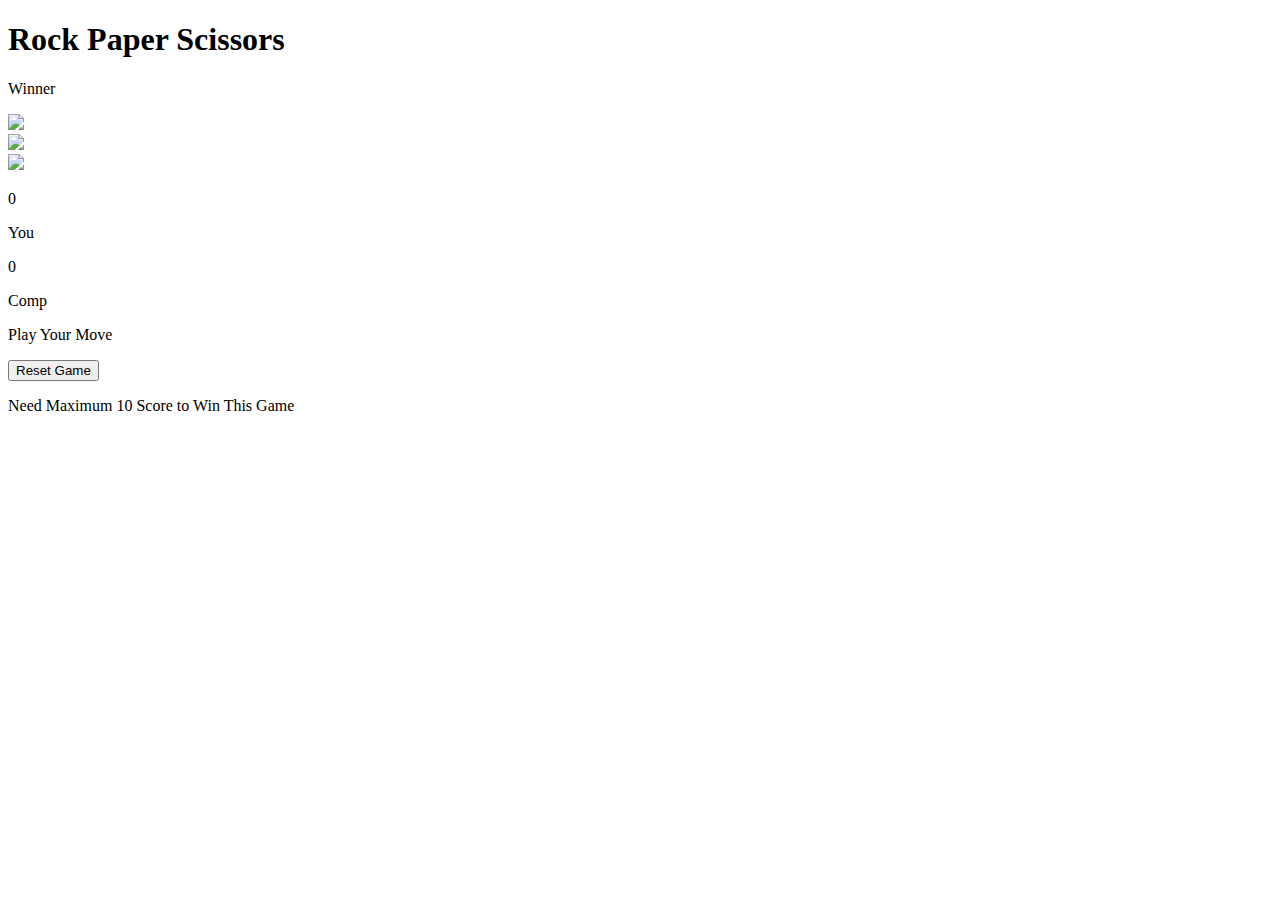
==== index.html @ 09ef4e53 "Update and rename 15_rockPaperScissor.html to index.html" ====
<!DOCTYPE html>
<html lang="en">
<head>
    <meta charset="UTF-8">
    <meta name="viewport" content="width=device-width, initial-scale=1.0">
    <title>Rock Paper Scissors</title>
    <!-- <link rel="stylesheet" href="/15_rockPaperScissor.css"> -->
    <link rel="stylesheet" href="15_rockPaperScissor.css">
</head>
<body>
    <h1>Rock Paper Scissors</h1>
    <p id="msg2" class="hide">Winner</p>
    <div class="choices">
        <div class="choice" id="rock">
            <img src="/javascript/Js_images/rock.png"">
        </div>
        <div class="choice" id="paper">
            <img src="/javascript/Js_images/paper.png">
        </div>
        <div class="choice" id="scissors">
            <img src="/javascript//Js_images/scissors.png">
        </div>
    </div>

    <div class="score-board">
        <div class="score">
            <p id="user-score">0</p>
            <p>You</p>
        </div>
        <div class="score">
            <p id="comp-score">0</p>
            <p>Comp</p>
        </div>
    </div>

    <div class="msg-container">
        <p id="msg1">Play Your Move</p>
    </div>

    <button id="reset-btn">Reset Game</button>
    <p id="tip">Need Maximum 10 Score to Win This Game</p>
    <script src="15_rockPaperScissor.js"></script>
</body>
</html>
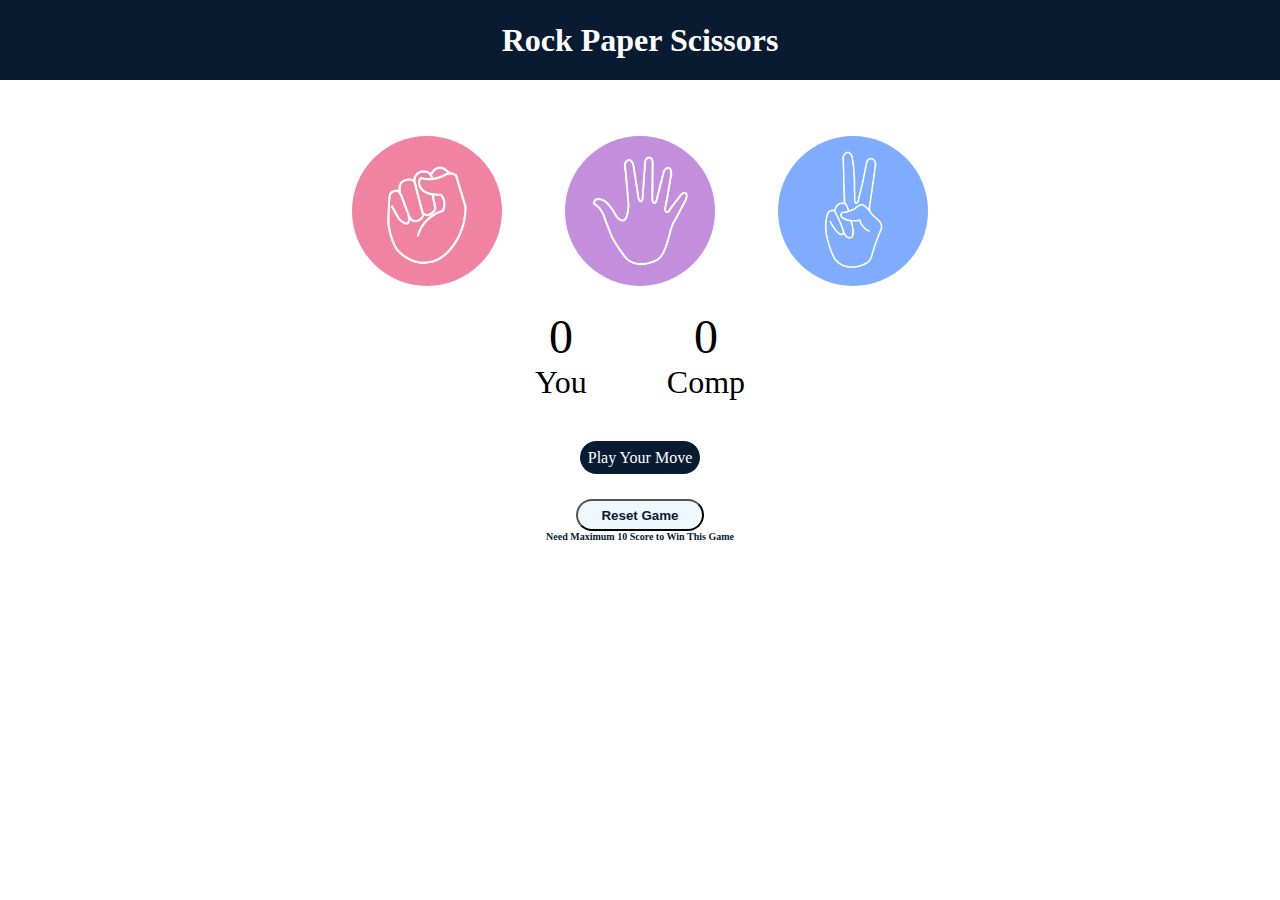
==== commit 89aeed13: "Update index.html" ====
--- a/index.html
+++ b/index.html
@@ -12,13 +12,13 @@
     <p id="msg2" class="hide">Winner</p>
     <div class="choices">
         <div class="choice" id="rock">
-            <img src="/javascript/Js_images/rock.png"">
+            <img src="/rock.png"">
         </div>
         <div class="choice" id="paper">
-            <img src="/javascript/Js_images/paper.png">
+            <img src="/paper.png">
         </div>
         <div class="choice" id="scissors">
-            <img src="/javascript//Js_images/scissors.png">
+            <img src="/scissors.png">
         </div>
     </div>
 
--- a/15_rockPaperScissor.css
+++ b/15_rockPaperScissor.css
@@ -0,0 +1,116 @@
+*{
+    margin:0;
+    padding: 0;
+    text-align: center;
+}
+
+body{
+    background-image: url("Js_images/360_F_193960839_iqw2Gpqh5RWYcd521hwWmtScvH7R5Une.webp");
+    background-repeat: no-repeat;
+    background-size: cover;
+}
+
+body::before{
+    opacity: 2;
+}
+
+h1{
+    background-color: #081b31;
+    color:White;
+    height: 5rem;
+    line-height: 5rem;
+}
+
+.choice{
+    height:165px;
+    width:165px;
+    border-radius: 50%;
+    display: flex;
+    justify-content: center;
+    align-items: center;
+}
+
+img{
+    height: 150px;
+    width: 150px;
+    object-fit:cover;
+    border-radius: 50%;
+}
+
+.choices{
+    display:flex;
+    justify-content: center;
+    align-items: center;
+    gap: 3rem;
+    margin-top:3rem;
+}
+
+.choice:hover{
+    /* opacity:0.5; */
+    cursor:pointer;
+    background-color: #081b31;
+}
+
+.score-board{
+    display:flex;
+    justify-content: center;
+    align-items: center;
+    font-size: 2rem;
+    margin-top: 1rem;
+    gap:5rem;
+}
+
+#user-score, #comp-score{
+    font-size: 3rem; 
+}
+
+.msg-container{
+    margin-top: 3rem;
+}
+
+#msg1{
+    background-color: #081b31;
+    color: white;
+    font-size: 1rem;
+    display: inline;
+    padding: 0.5rem;
+    border-radius: 2rem;
+}
+
+#reset-btn{
+    margin-top: 2rem;
+    height: 2rem;
+    width:8rem;
+    /* background-image: linear-gradient(rgb(14, 13, 102),rgb(255, 0, 0),rgb(133, 10, 138)); */
+    background-color: aliceblue;
+    color: #081b31;
+    font-weight: 600;
+    border-radius: 2rem; 
+    cursor: pointer;
+}
+
+#tip{
+    font-size:x-small;
+    font-weight: 800;
+    color: #081b31;
+}
+
+#msg2{
+    color: #081b31;
+    margin-top: 2rem;
+    font-size: 3.5rem;
+    font-weight: 700;
+    font-family:'Trebuchet MS', 'Lucida Sans Unicode', 'Lucida Grande', 'Lucida Sans', Arial, sans-serif;
+    /* background-image: linear-gradient(black,red,rgb(210, 167, 174)); */
+    /* color:transparent;
+    background-clip: text; */
+    text-shadow: 0 0 1px #FF0000, 0 4px 5px #00ff59;
+
+}   
+
+.hide{
+    display: none;
+}
+
+
+
--- a/15_rockPaperScissor.css
+++ b/15_rockPaperScissor.css
@@ -0,0 +1,116 @@
+*{
+    margin:0;
+    padding: 0;
+    text-align: center;
+}
+
+body{
+    background-image: url("Js_images/360_F_193960839_iqw2Gpqh5RWYcd521hwWmtScvH7R5Une.webp");
+    background-repeat: no-repeat;
+    background-size: cover;
+}
+
+body::before{
+    opacity: 2;
+}
+
+h1{
+    background-color: #081b31;
+    color:White;
+    height: 5rem;
+    line-height: 5rem;
+}
+
+.choice{
+    height:165px;
+    width:165px;
+    border-radius: 50%;
+    display: flex;
+    justify-content: center;
+    align-items: center;
+}
+
+img{
+    height: 150px;
+    width: 150px;
+    object-fit:cover;
+    border-radius: 50%;
+}
+
+.choices{
+    display:flex;
+    justify-content: center;
+    align-items: center;
+    gap: 3rem;
+    margin-top:3rem;
+}
+
+.choice:hover{
+    /* opacity:0.5; */
+    cursor:pointer;
+    background-color: #081b31;
+}
+
+.score-board{
+    display:flex;
+    justify-content: center;
+    align-items: center;
+    font-size: 2rem;
+    margin-top: 1rem;
+    gap:5rem;
+}
+
+#user-score, #comp-score{
+    font-size: 3rem; 
+}
+
+.msg-container{
+    margin-top: 3rem;
+}
+
+#msg1{
+    background-color: #081b31;
+    color: white;
+    font-size: 1rem;
+    display: inline;
+    padding: 0.5rem;
+    border-radius: 2rem;
+}
+
+#reset-btn{
+    margin-top: 2rem;
+    height: 2rem;
+    width:8rem;
+    /* background-image: linear-gradient(rgb(14, 13, 102),rgb(255, 0, 0),rgb(133, 10, 138)); */
+    background-color: aliceblue;
+    color: #081b31;
+    font-weight: 600;
+    border-radius: 2rem; 
+    cursor: pointer;
+}
+
+#tip{
+    font-size:x-small;
+    font-weight: 800;
+    color: #081b31;
+}
+
+#msg2{
+    color: #081b31;
+    margin-top: 2rem;
+    font-size: 3.5rem;
+    font-weight: 700;
+    font-family:'Trebuchet MS', 'Lucida Sans Unicode', 'Lucida Grande', 'Lucida Sans', Arial, sans-serif;
+    /* background-image: linear-gradient(black,red,rgb(210, 167, 174)); */
+    /* color:transparent;
+    background-clip: text; */
+    text-shadow: 0 0 1px #FF0000, 0 4px 5px #00ff59;
+
+}   
+
+.hide{
+    display: none;
+}
+
+
+
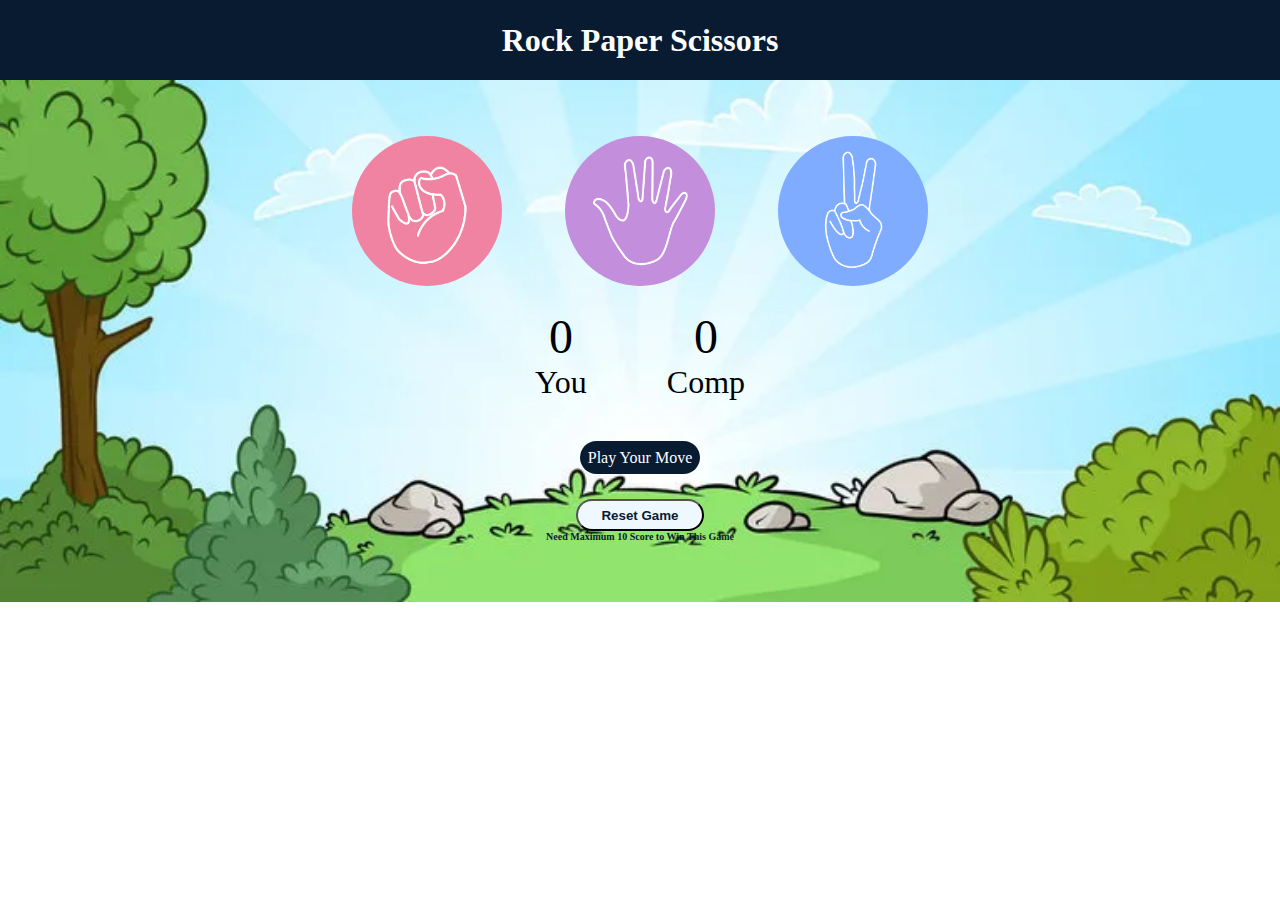
==== commit f1e668ae: "Update index.html" ====
--- a/index.html
+++ b/index.html
@@ -12,13 +12,13 @@
     <p id="msg2" class="hide">Winner</p>
     <div class="choices">
         <div class="choice" id="rock">
-            <img src="/rock.png"">
+            <img src="rock.png"">
         </div>
         <div class="choice" id="paper">
-            <img src="/paper.png">
+            <img src="paper.png">
         </div>
         <div class="choice" id="scissors">
-            <img src="/scissors.png">
+            <img src="scissors.png">
         </div>
     </div>
 
--- a/15_rockPaperScissor.css
+++ b/15_rockPaperScissor.css
@@ -5,7 +5,7 @@
 }
 
 body{
-    background-image: url("Js_images/360_F_193960839_iqw2Gpqh5RWYcd521hwWmtScvH7R5Une.webp");
+    background-image: url("360_F_193960839_iqw2Gpqh5RWYcd521hwWmtScvH7R5Une.webp");
     background-repeat: no-repeat;
     background-size: cover;
 }
--- a/15_rockPaperScissor.css
+++ b/15_rockPaperScissor.css
@@ -5,7 +5,7 @@
 }
 
 body{
-    background-image: url("Js_images/360_F_193960839_iqw2Gpqh5RWYcd521hwWmtScvH7R5Une.webp");
+    background-image: url("360_F_193960839_iqw2Gpqh5RWYcd521hwWmtScvH7R5Une.webp");
     background-repeat: no-repeat;
     background-size: cover;
 }
